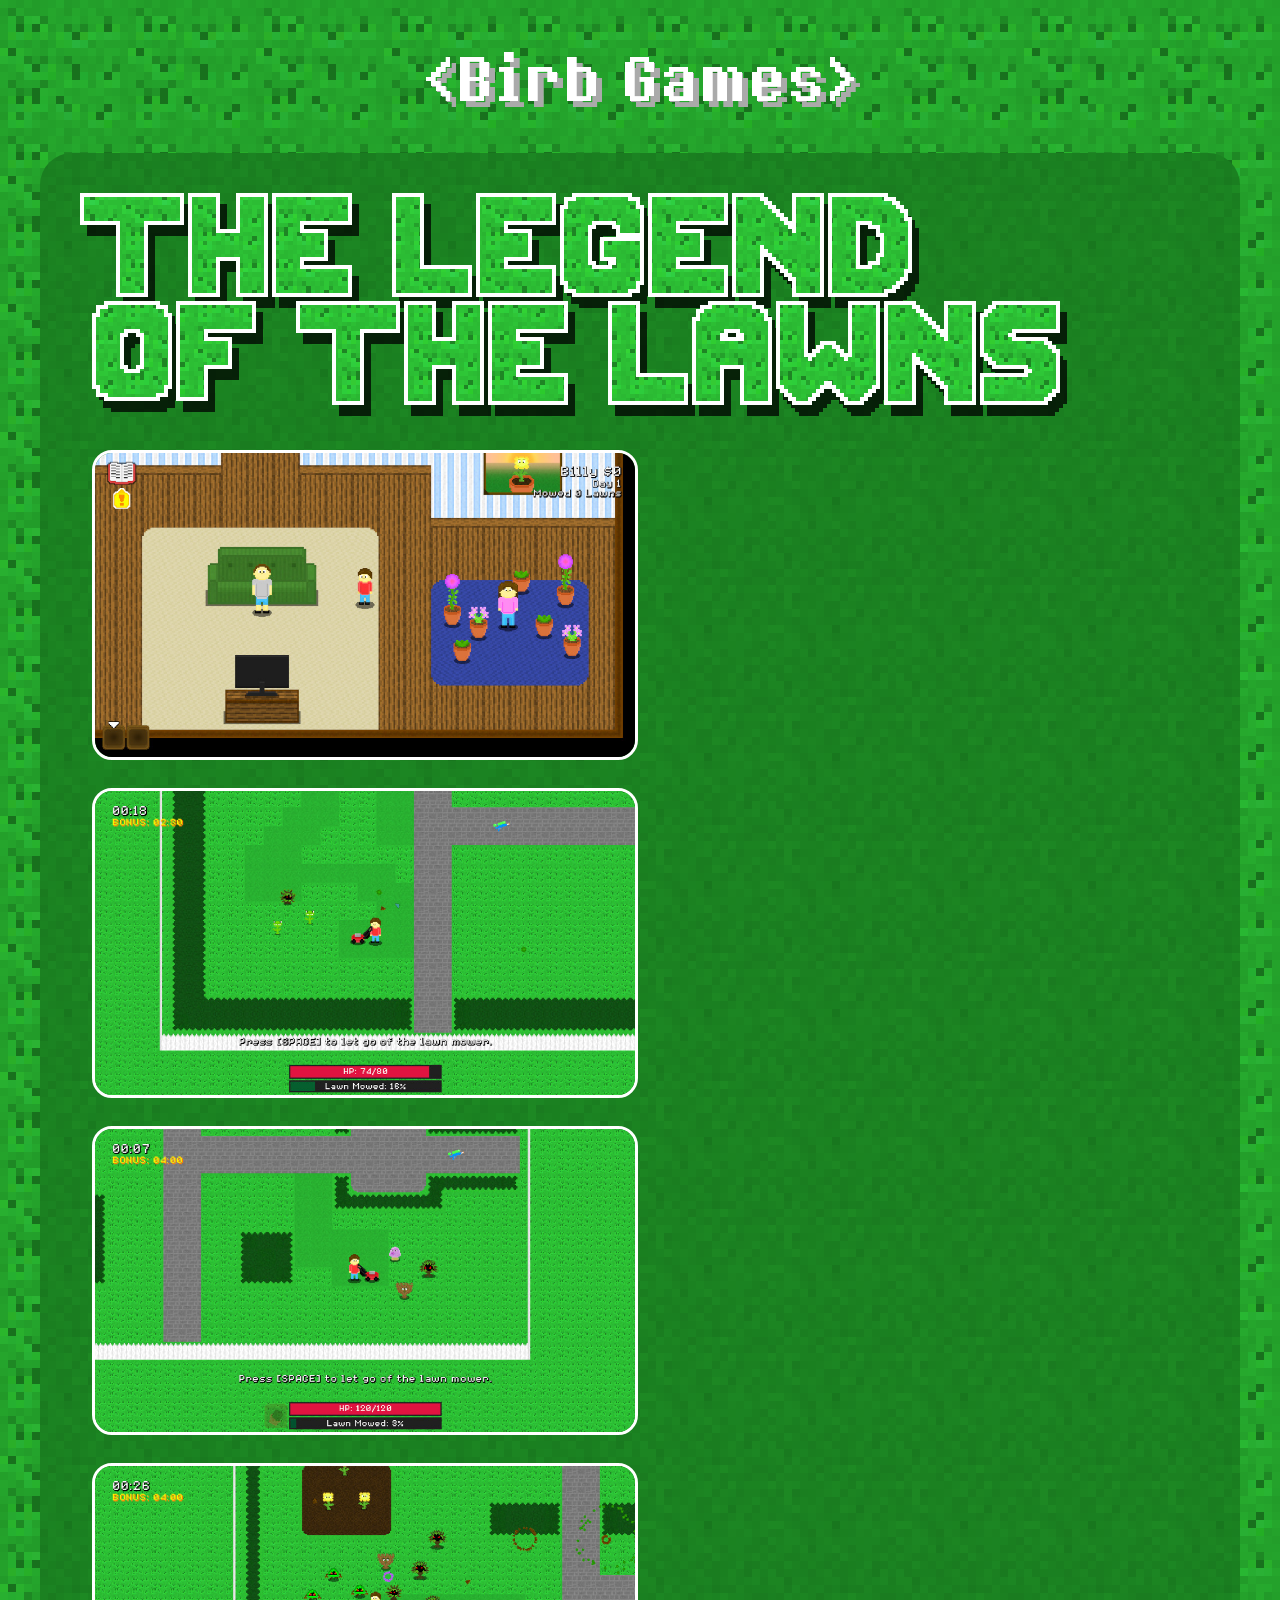
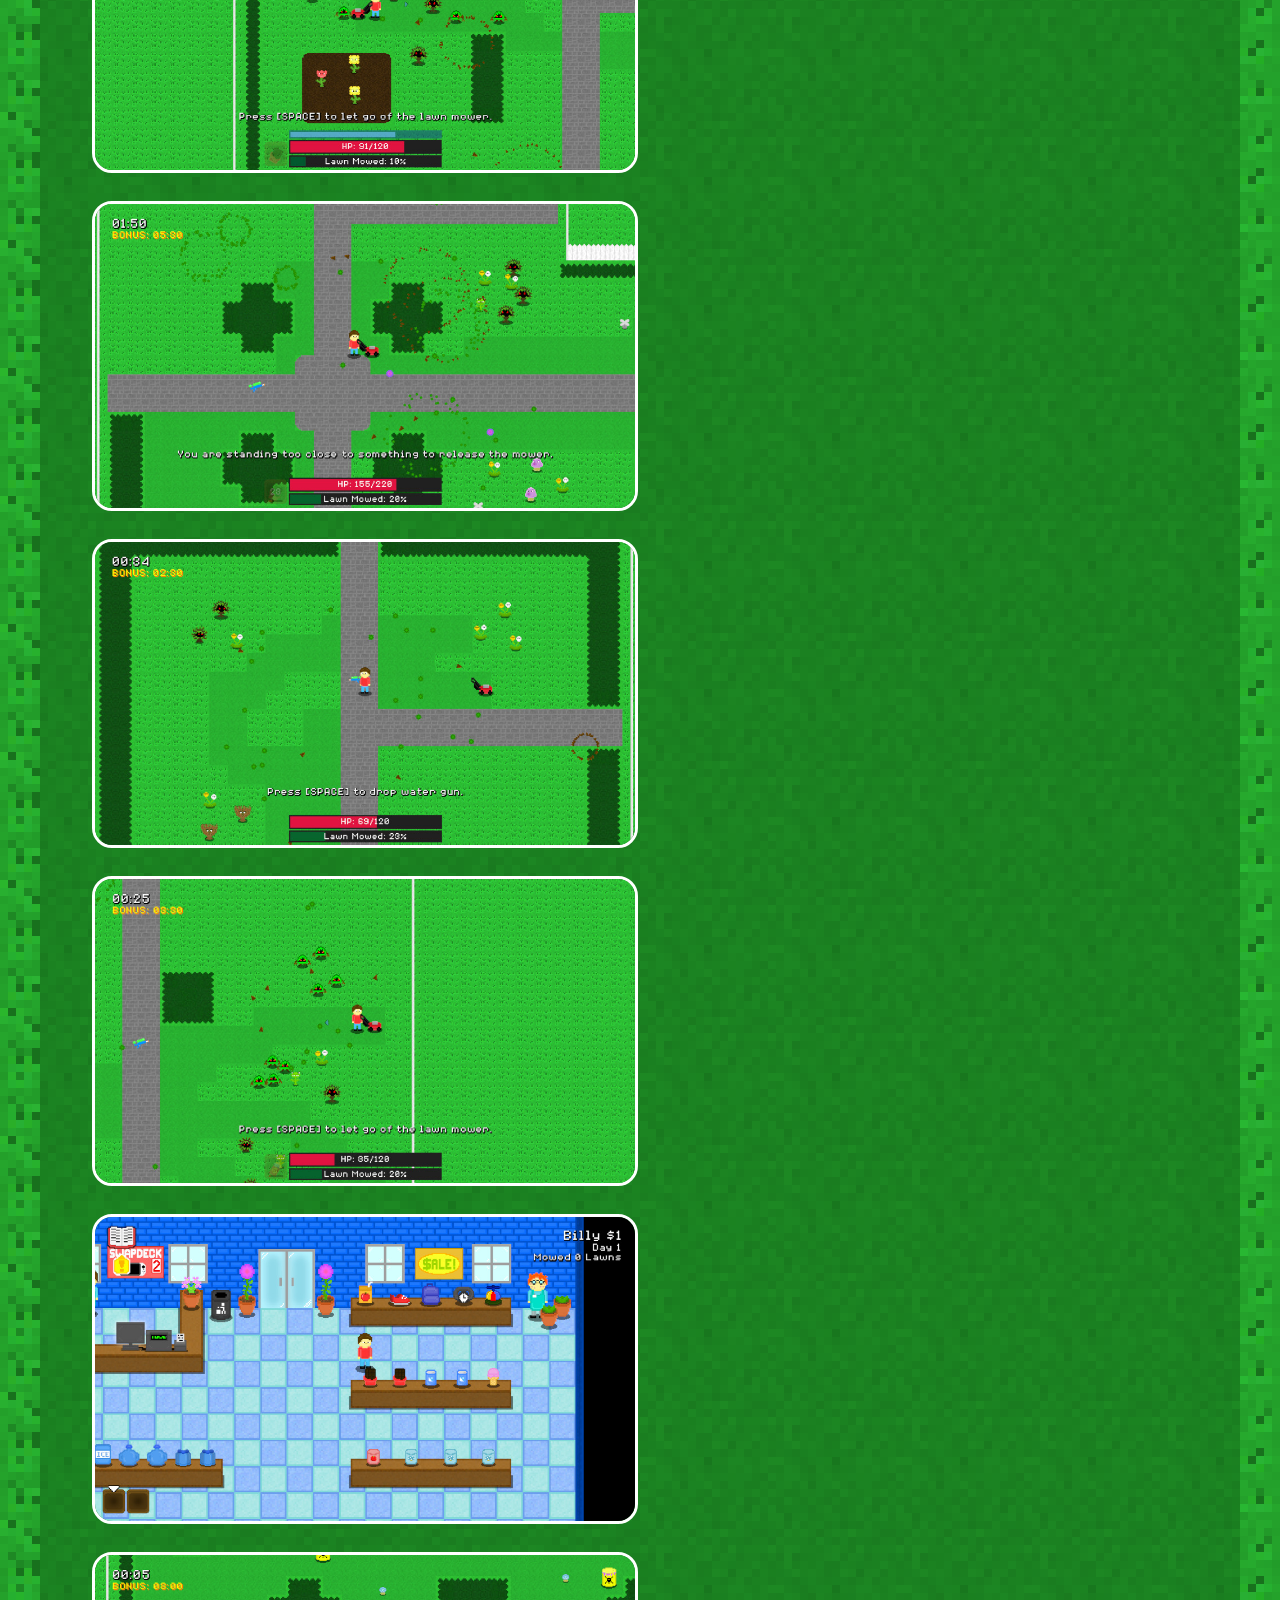
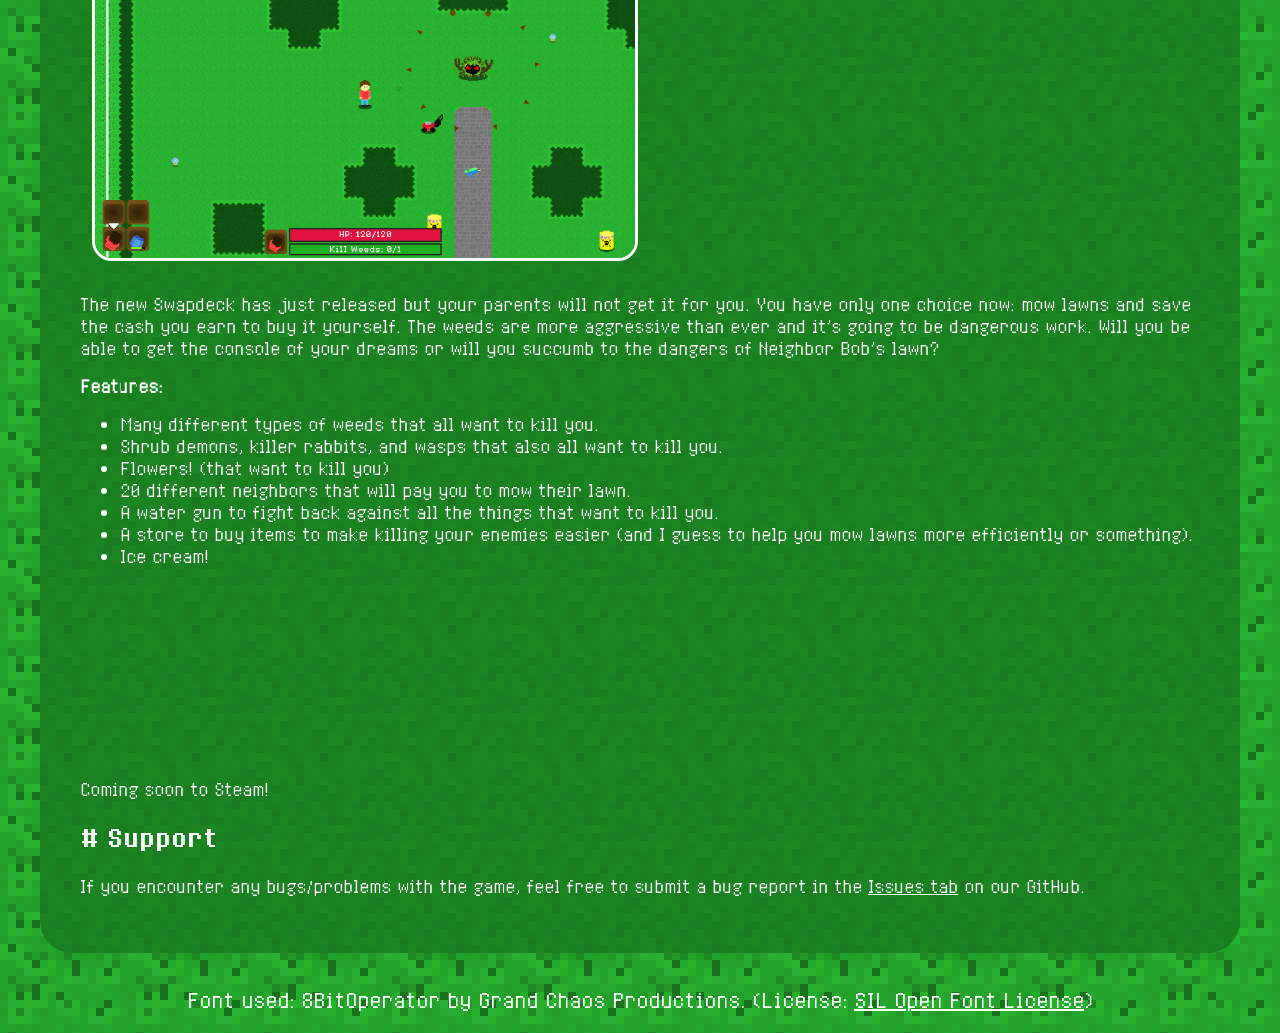
==== lotl.html @ 12267215 "Added page for The Legend of the Lawns." ====
<!DOCTYPE html>
<html>
	<head>
		<link rel="stylesheet" href="style/style.css" />
		<link rel="stylesheet" href="style/lotl.css" />
		<link rel="icon" type="image/x-icon" href="/favicon.ico" />
	</head>

	<body>
		<div>
			<a href="/" class="header-link"><h1 class="heading">&lt;Birb Games&gt;</h1></a>
		</div>

		<div class="game-box">
			<img src="/assets/lotl_title.png" alt="The Legend of the Lawns" />
			<br/><br/>

			<img class="screenshot" src="/assets/screenshots/lotl/home.jpg" />
			<img class="screenshot" src="/assets/screenshots/lotl/lawn1.jpg" />
			<img class="screenshot" src="/assets/screenshots/lotl/lawn2.jpg" />
			<img class="screenshot" src="/assets/screenshots/lotl/lawn3.jpg" />
			<img class="screenshot" src="/assets/screenshots/lotl/lawn4.jpg" />
			<img class="screenshot" src="/assets/screenshots/lotl/lawn5.jpg" />
			<img class="screenshot" src="/assets/screenshots/lotl/lawn6.jpg" />
			<img class="screenshot" src="/assets/screenshots/lotl/store.jpg" />
			<img class="screenshot" src="/assets/screenshots/lotl/super_thornweed.jpg" />

			<p class="description">
				The new Swapdeck has just released but your parents will not 
				get it for you. You have only one choice now: mow lawns and 
				save the cash you earn to buy it yourself. The weeds are more 
				aggressive than ever and it's going to be dangerous work. 
				Will you be able to get the console of your dreams or will you 
				succumb to the dangers of Neighbor Bob's lawn?
			</p>

			<p class="description">
				<strong>Features:</strong>
				<ul style="font-family: EightBitOperatorPlus">
					<li>Many different types of weeds that all want to kill you.</li>
					<li>Shrub demons, killer rabbits, and wasps that also all want to kill you.</li>
					<li>Flowers! (that want to kill you)</li>
					<li>20 different neighbors that will pay you to mow their lawn.</li>
					<li>A water gun to fight back against all the things that want to kill you.</li>
					<li>A store to buy items to make killing your enemies easier (and I guess to help you mow lawns more efficiently or something).</li>
					<li>Ice cream!</li>
				</ul>
			</p>

			<p class="description">
				<iframe frameborder="0" src="https://itch.io/embed/4573841?border_width=2&amp;bg_color=319742&amp;fg_color=fff&amp;link_color=a5f085" width="554" height="169"><a href="https://nullptr-error.itch.io/the-legend-of-the-lawns">The Legend of the Lawns by NullptrError</a></iframe>

				<br/><br/>

				Coming soon to Steam!
			</p>

			<div id="support">
				<h3 class="subsubheading"><a href="#support" class="header-link"># Support</a></h3>

				<p class="description">
					If you encounter any bugs/problems with the game, feel free to
					submit a bug report in the 
					<a href="https://github.com/Birb-Games/the-legend-of-the-lawns/issues">Issues tab</a> on our GitHub.
				</p>
			</div>
		</div>

		<footer>
			<p style="font-size: 20px;">
				Font used: 8BitOperator by Grand Chaos Productions.
				(License: 
				<a href="https://openfontlicense.org/open-font-license-official-text/">SIL Open Font License</a>)
			</p>
		</footer>
	</body>
</html>
---- style/style.css ----
body {
	background-color: #222;
}

@font-face {
	font-family: EightBitOperatorPlus;
	src: url("/assets/fonts/8BitOperator/8bitOperatorPlus-Regular.ttf");
}

@font-face {
	font-family: EightBitOperatorPlusBold;
	src: url("/assets/fonts/8BitOperator/8bitOperatorPlus-Bold.ttf");
}

.heading {
	color: white;
	text-align: center;
	font-size: 56px;
	font-family: EightBitOperatorPlusBold;
	text-shadow: 6px 6px #aaa;
}
.heading:hover {
	color: #ccc;
	text-shadow: 6px 6px #999;
}

#logo {
	display: flex;
	width: 180px;
	margin: auto;
	border: solid;
	border-color: #65c6d7;
	border-radius: 15px;
	border-width: 4px;
	padding: 8px;
}

.game-display {
	border-radius: 32px;
	background-color: #333;
	color: white;
	padding: 40px;
	margin: 32px;

	justify-content: center;
	display: flex;
}

.game-box {
	border-radius: 32px;
	background-color: #333;
	color: white;
	padding: 40px;
	margin: 32px;
}

.game-link {
	text-decoration: none;
	position: relative;
}

.game-image {
	max-width: 315px;
	padding: 10px;
	border-radius: 10px;

	-webkit-box-sizing: border-box; /* Safari/Chrome, other WebKit */
    -moz-box-sizing: border-box;    /* Firefox, other Gecko */
    box-sizing: border-box;         /* Opera/IE 8+ */
}

.game-image:hover {
	border: solid;
	border-color: white;
	border-width: 3px;
}

footer {
	color: white;
	text-align: center;
	font-family: EightBitOperatorPlus;
}

/* Links to other locations */
a:link, a:visited {
	color: #00CCFF;
}
a:hover {
	color: #FF00AA;
}

.header-link {
	text-decoration: none;
}

.description {
	font-family: EightBitOperatorPlus;
}

.subheading {
	font-family: EightBitOperatorPlusBold;
	font-size: 30px;
}

.subsubheading {
	font-family: EightBitOperatorPlusBold;
	font-size: 22px;
}

.screenshot {
	max-width: 540px;
	border-radius: 20px;
	margin: 12px;
}
---- style/lotl.css ----
body {
	background-image: url("/assets/grass.png");
}

.game-box {
	background-image: url("/assets/dark_grass.png");
}

.screenshot {
	border-color: white;
	border: solid;
}

a:link, a:visited {
	color: #fff;
}
a:hover {
	color: #ccc;
}
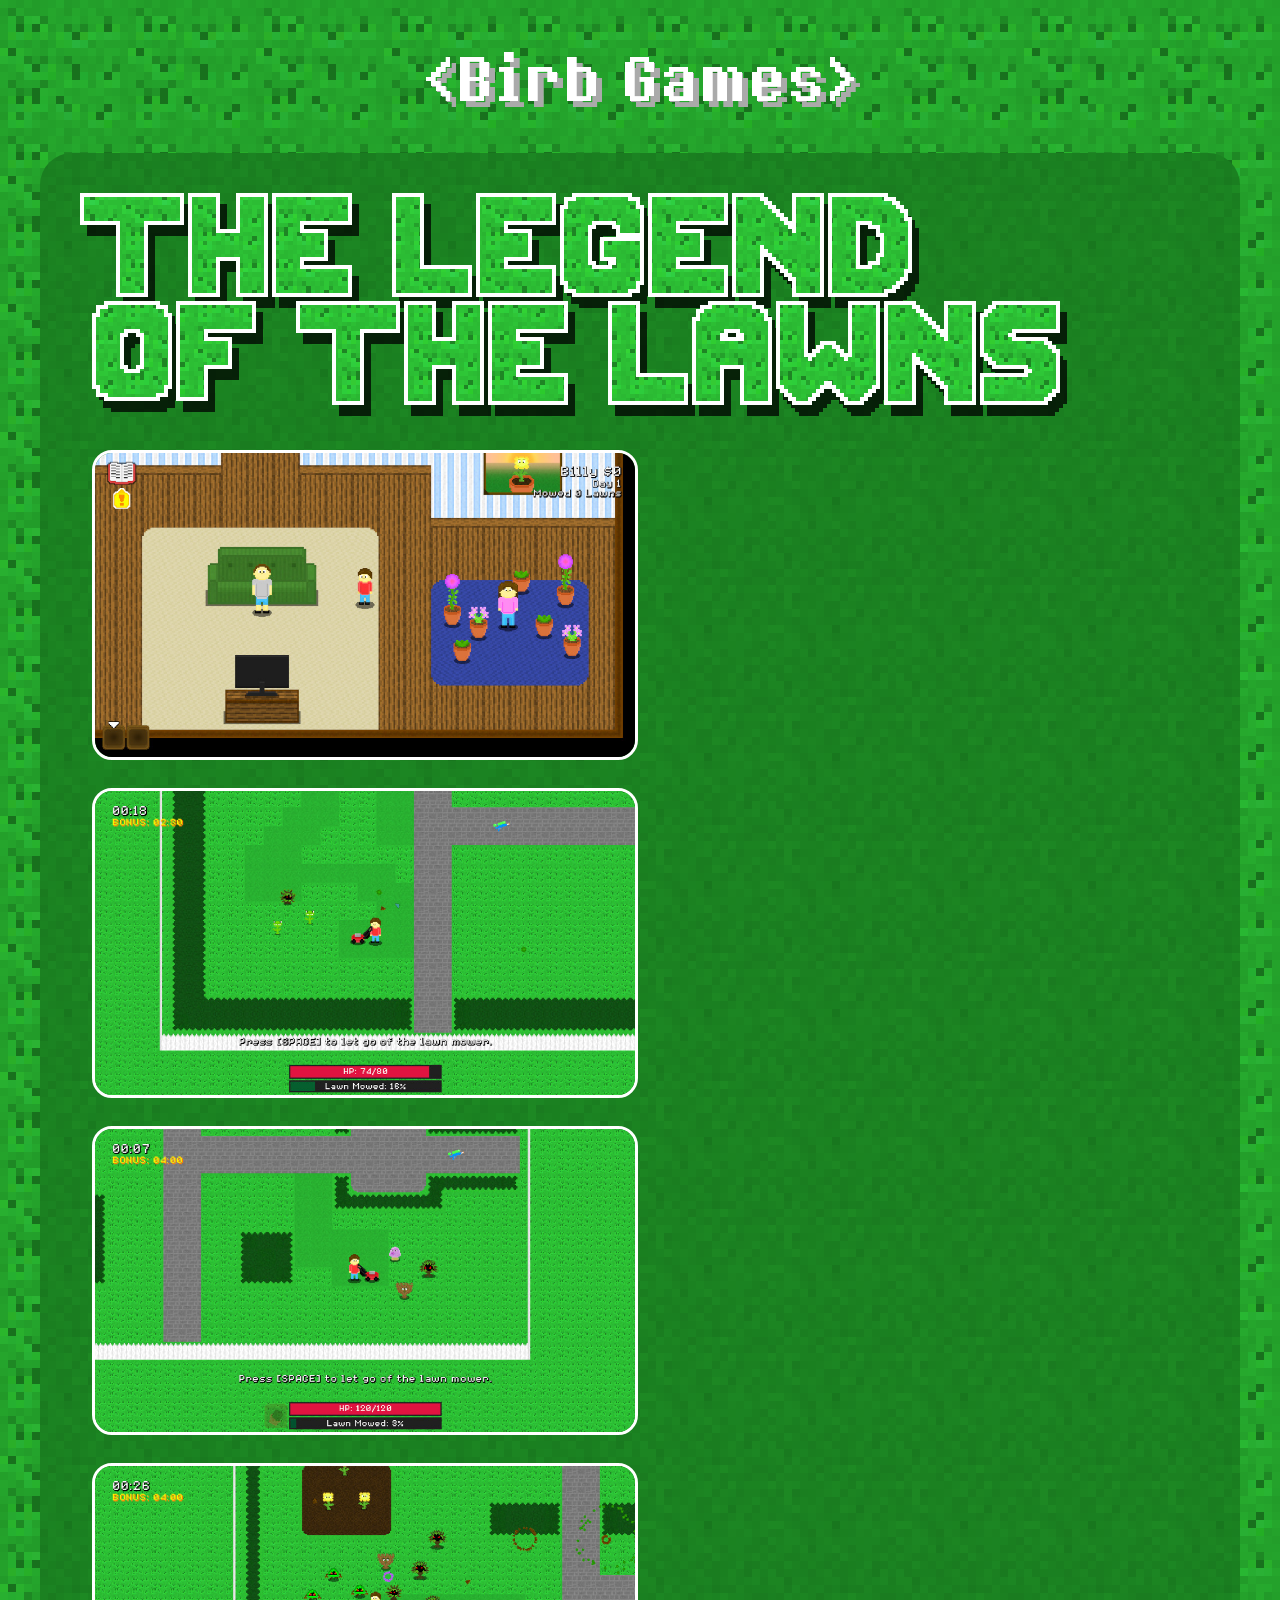
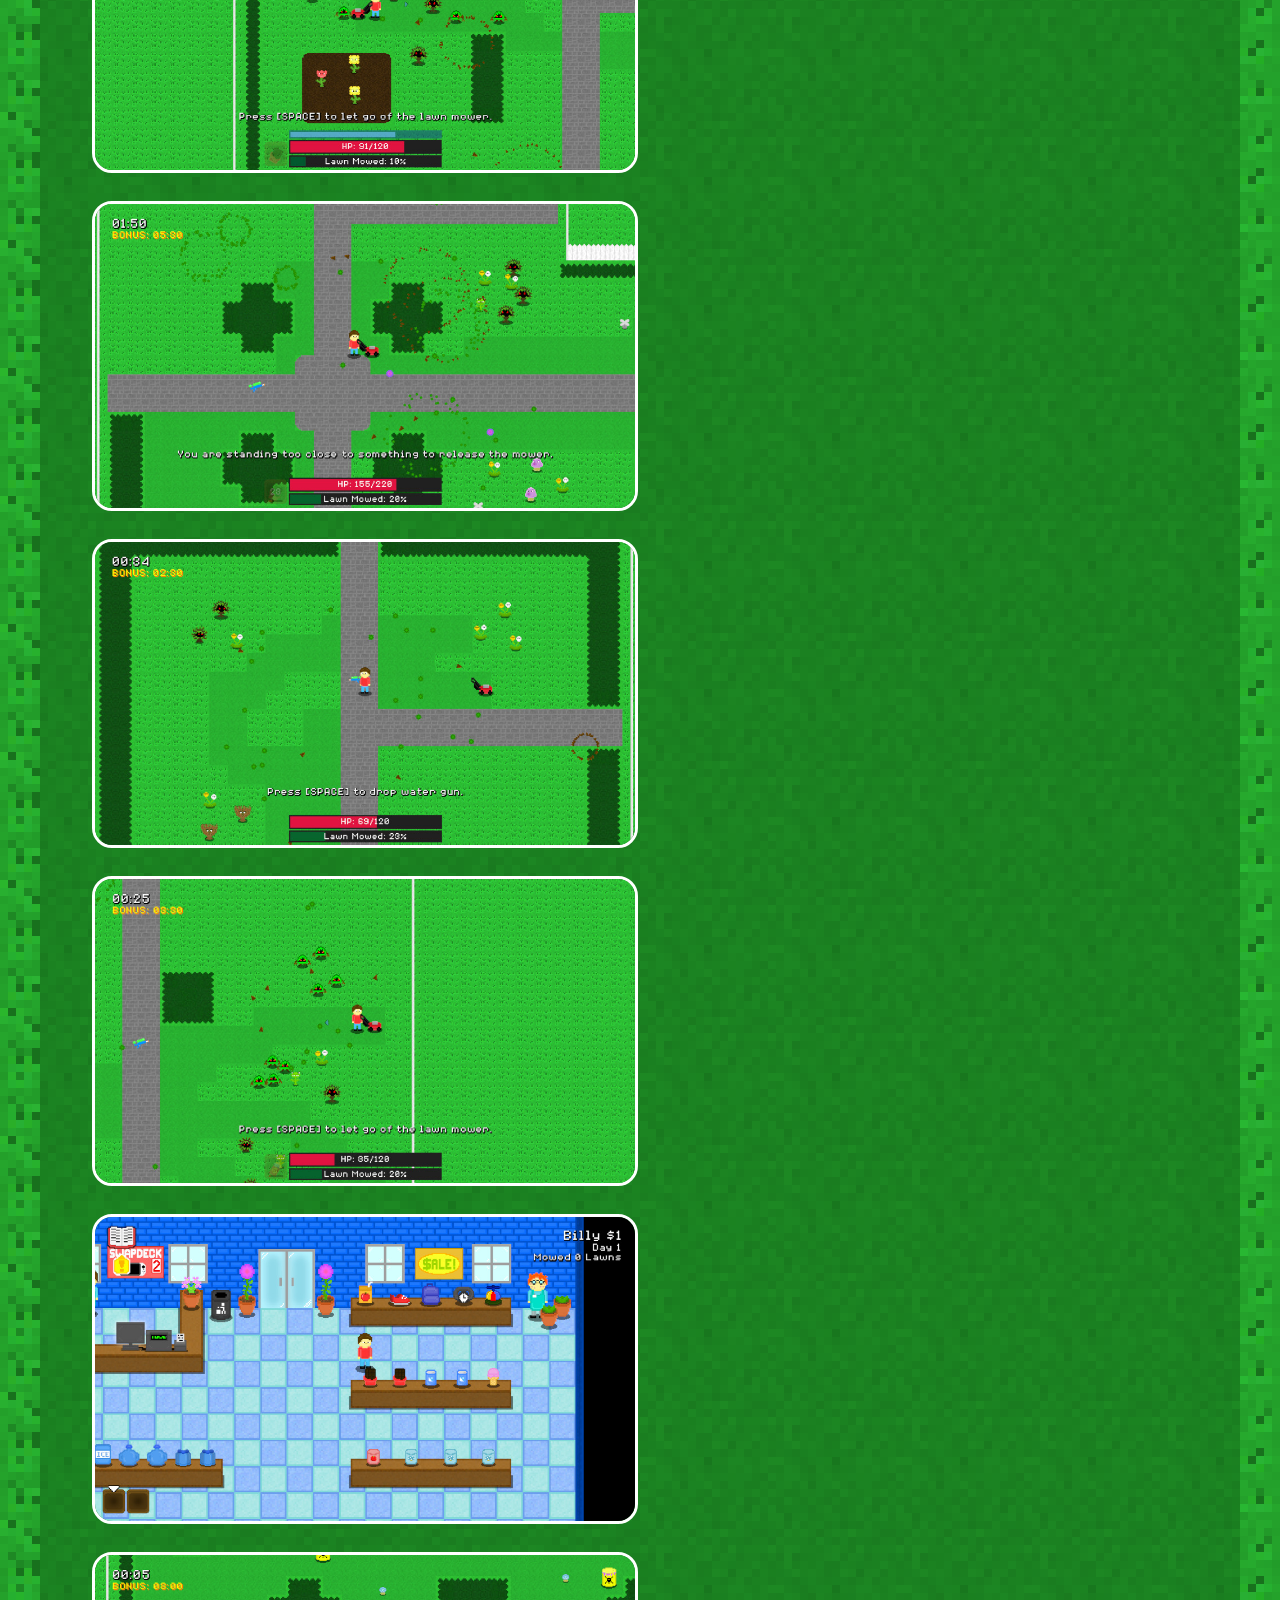
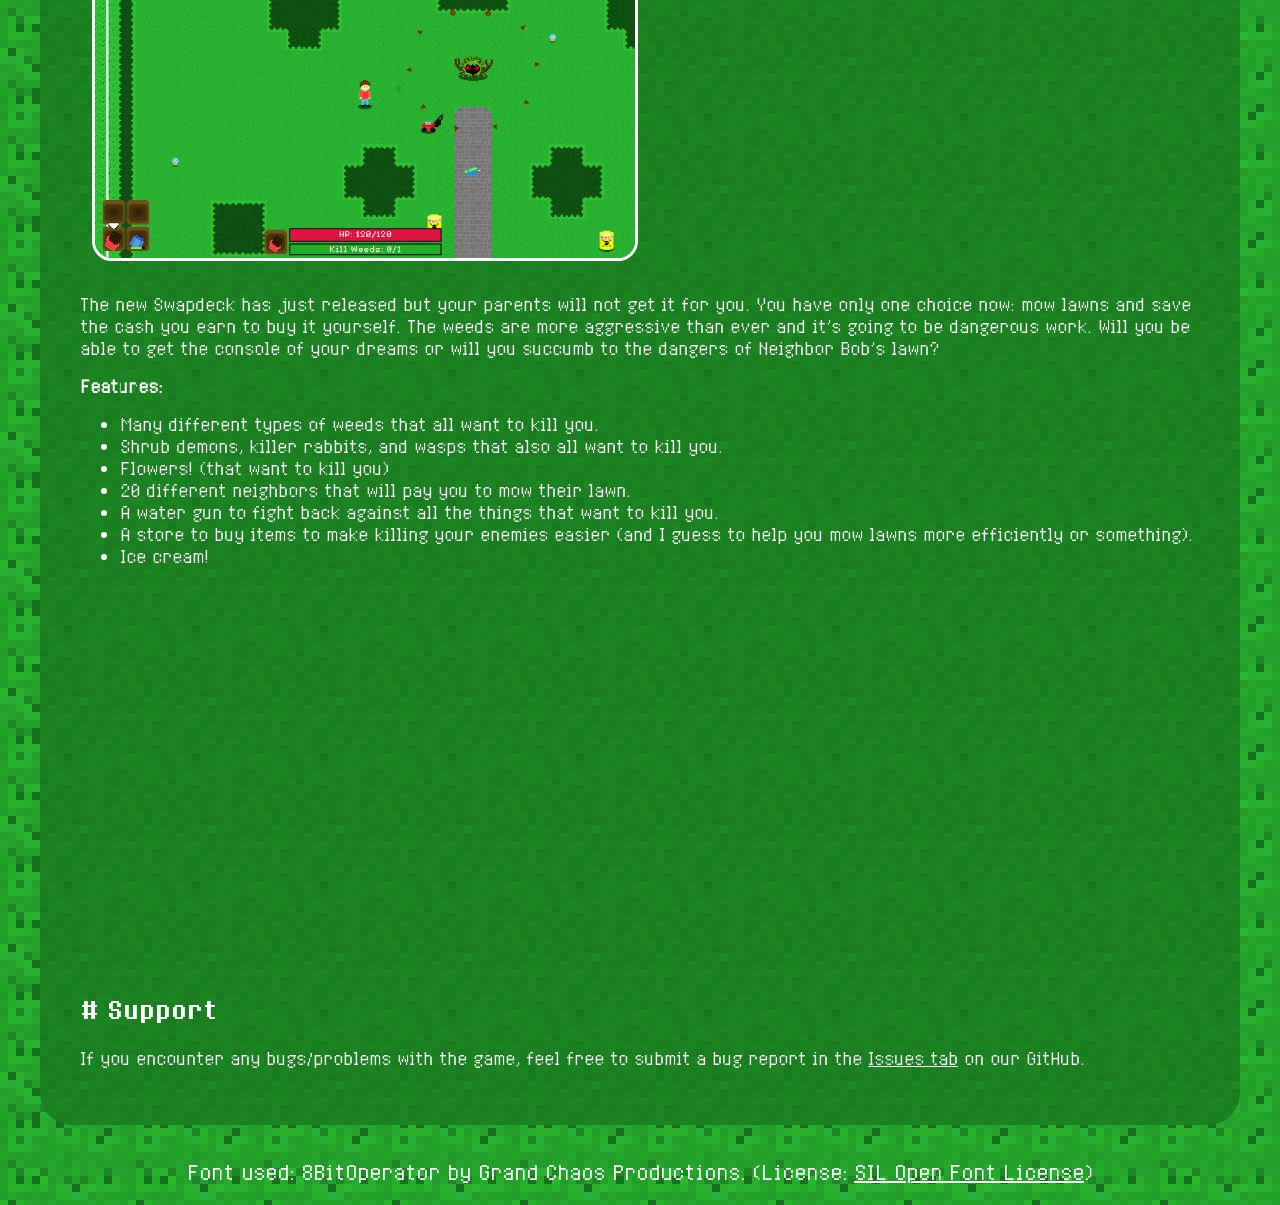
==== commit b57f4272: "Added embed for Steam to LotL page." ====
--- a/lotl.html
+++ b/lotl.html
@@ -52,7 +52,7 @@
 
 				<br/><br/>
 
-				Coming soon to Steam!
+				<iframe src="https://store.steampowered.com/widget/4970680/" frameborder="0" width="646" height="190"></iframe>
 			</p>
 
 			<div id="support">
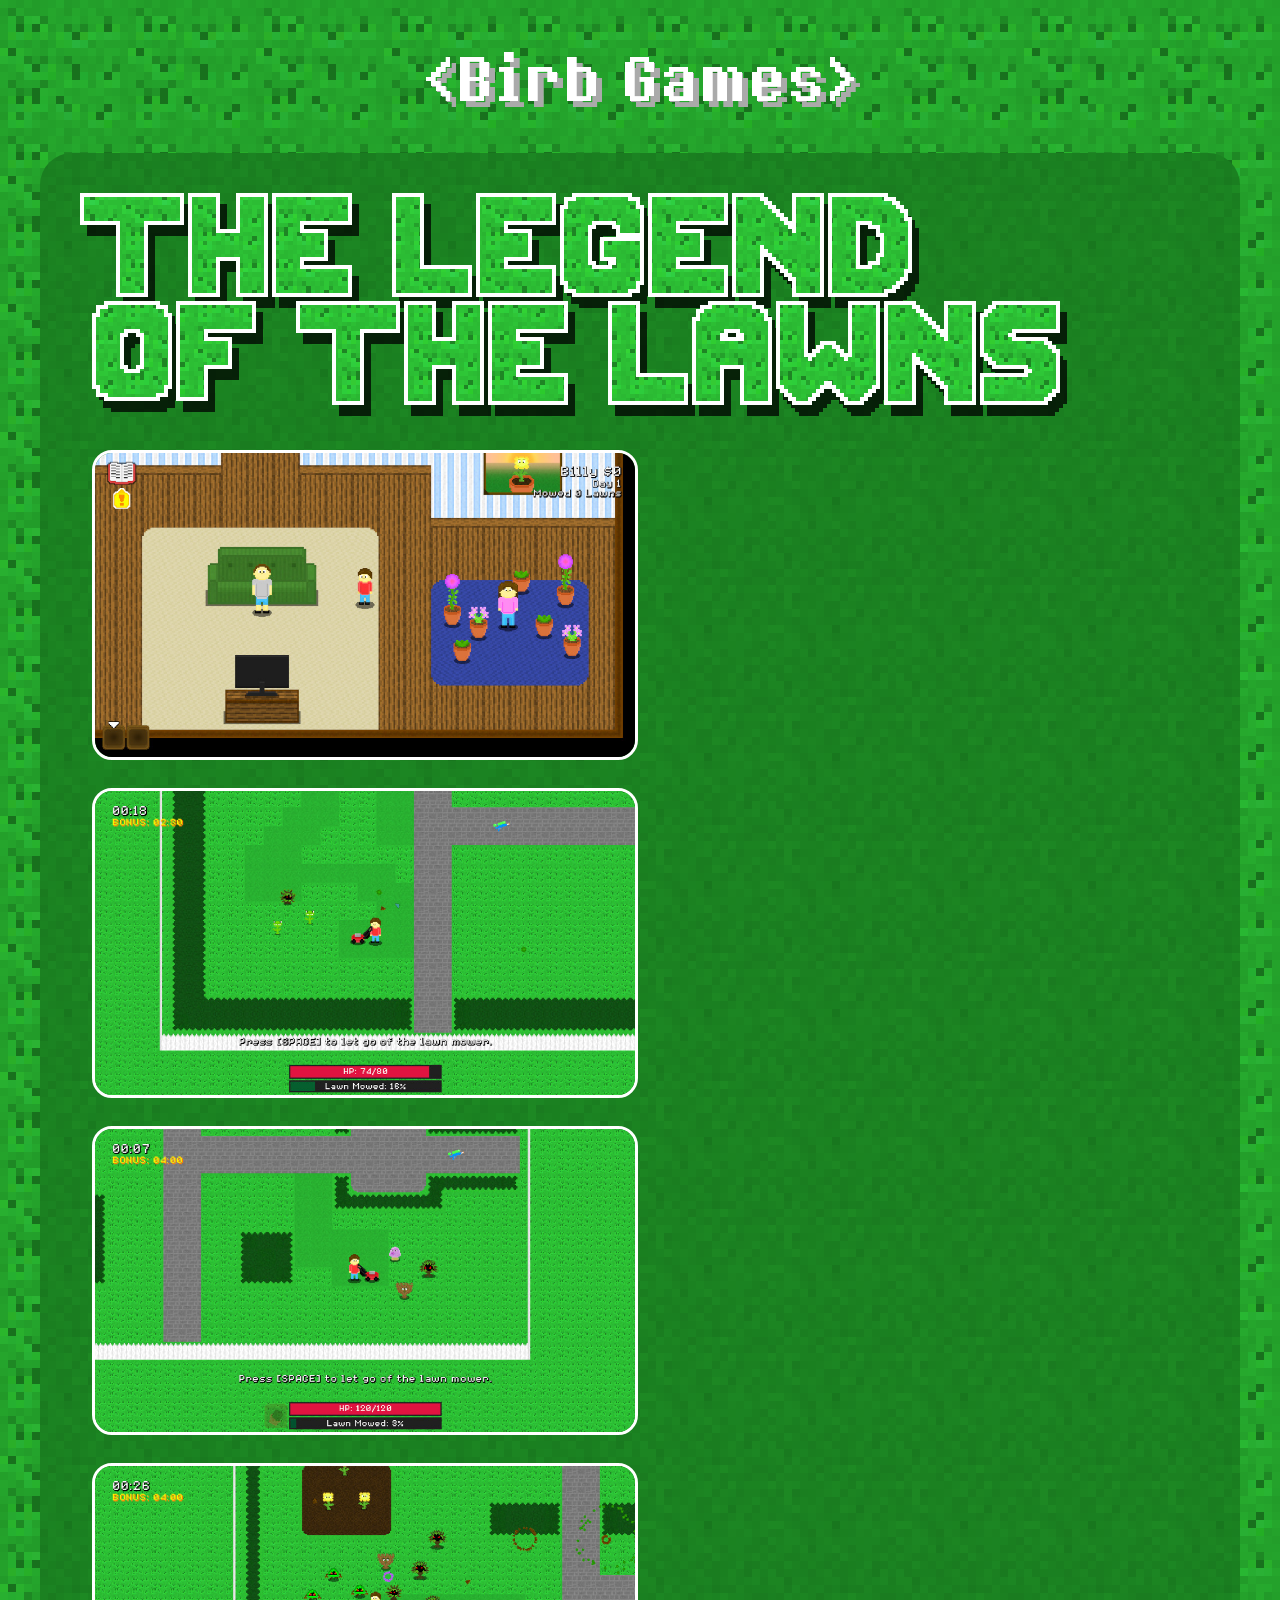
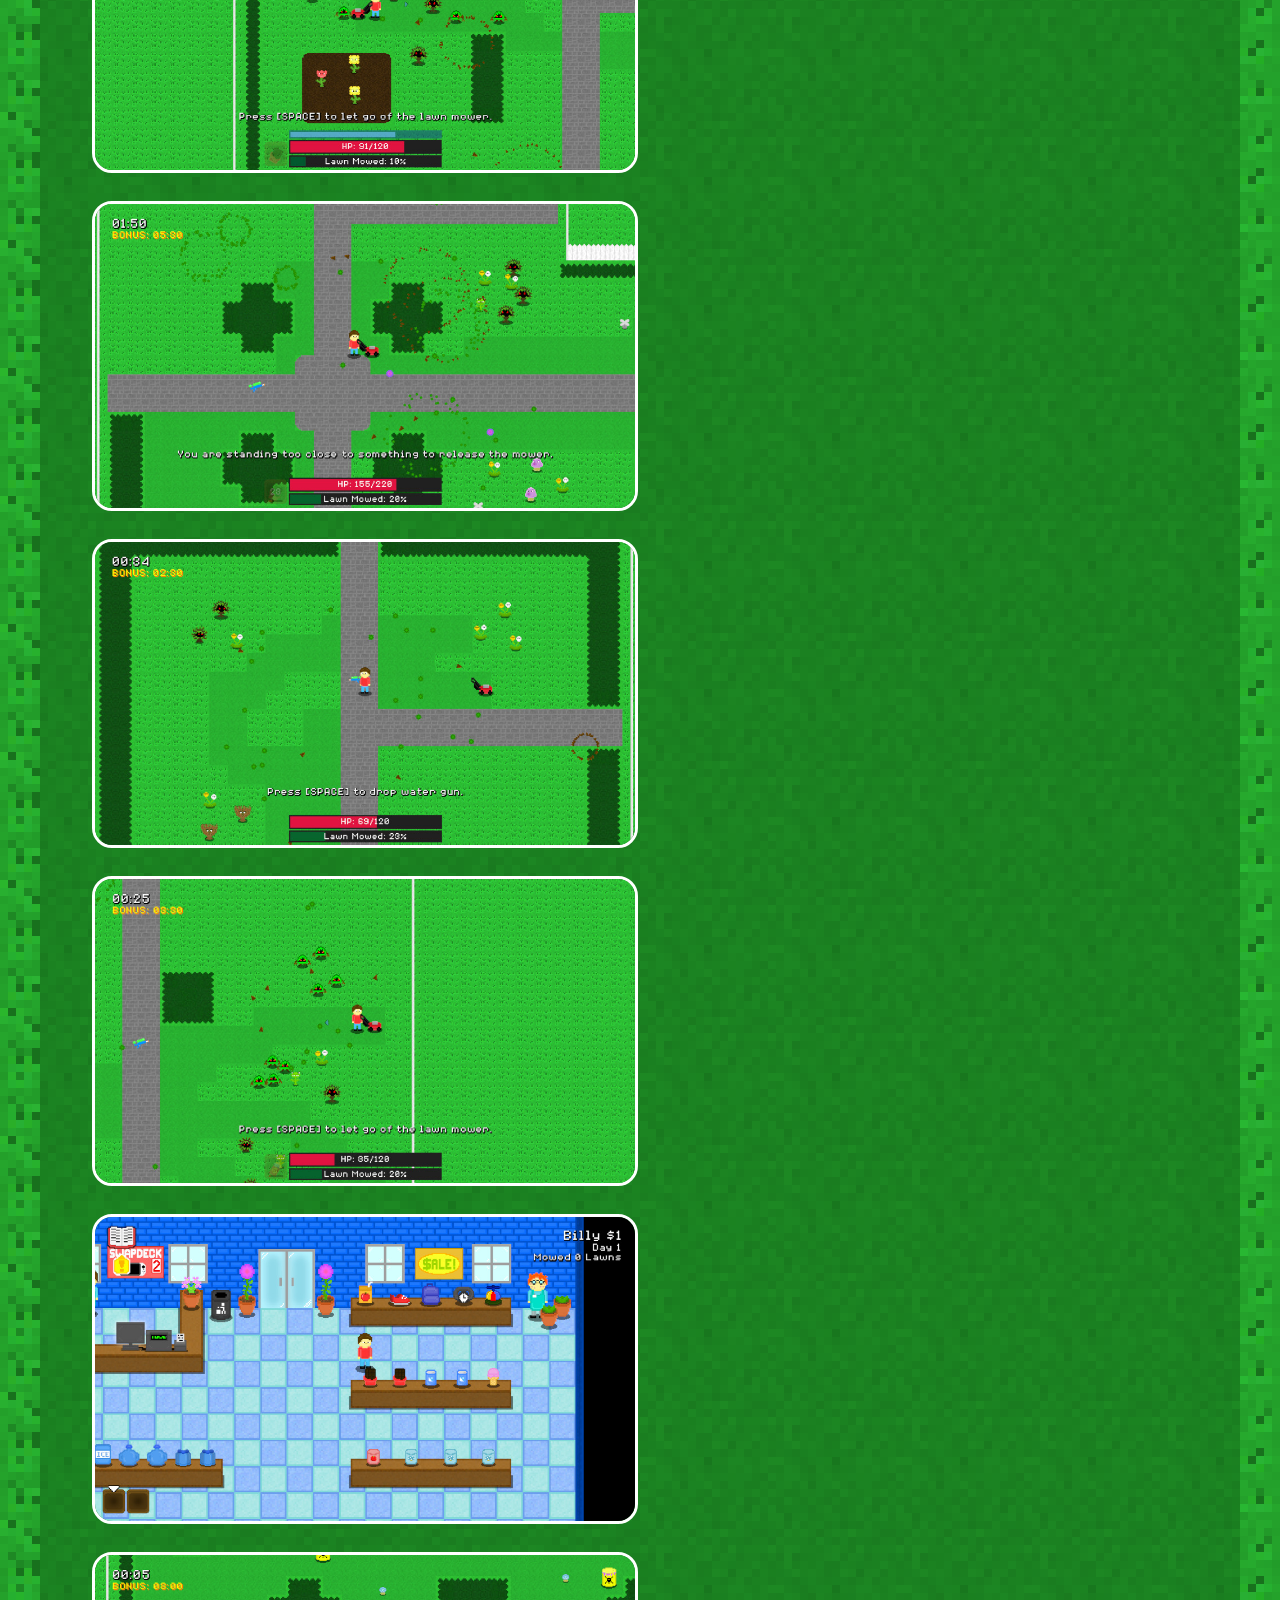
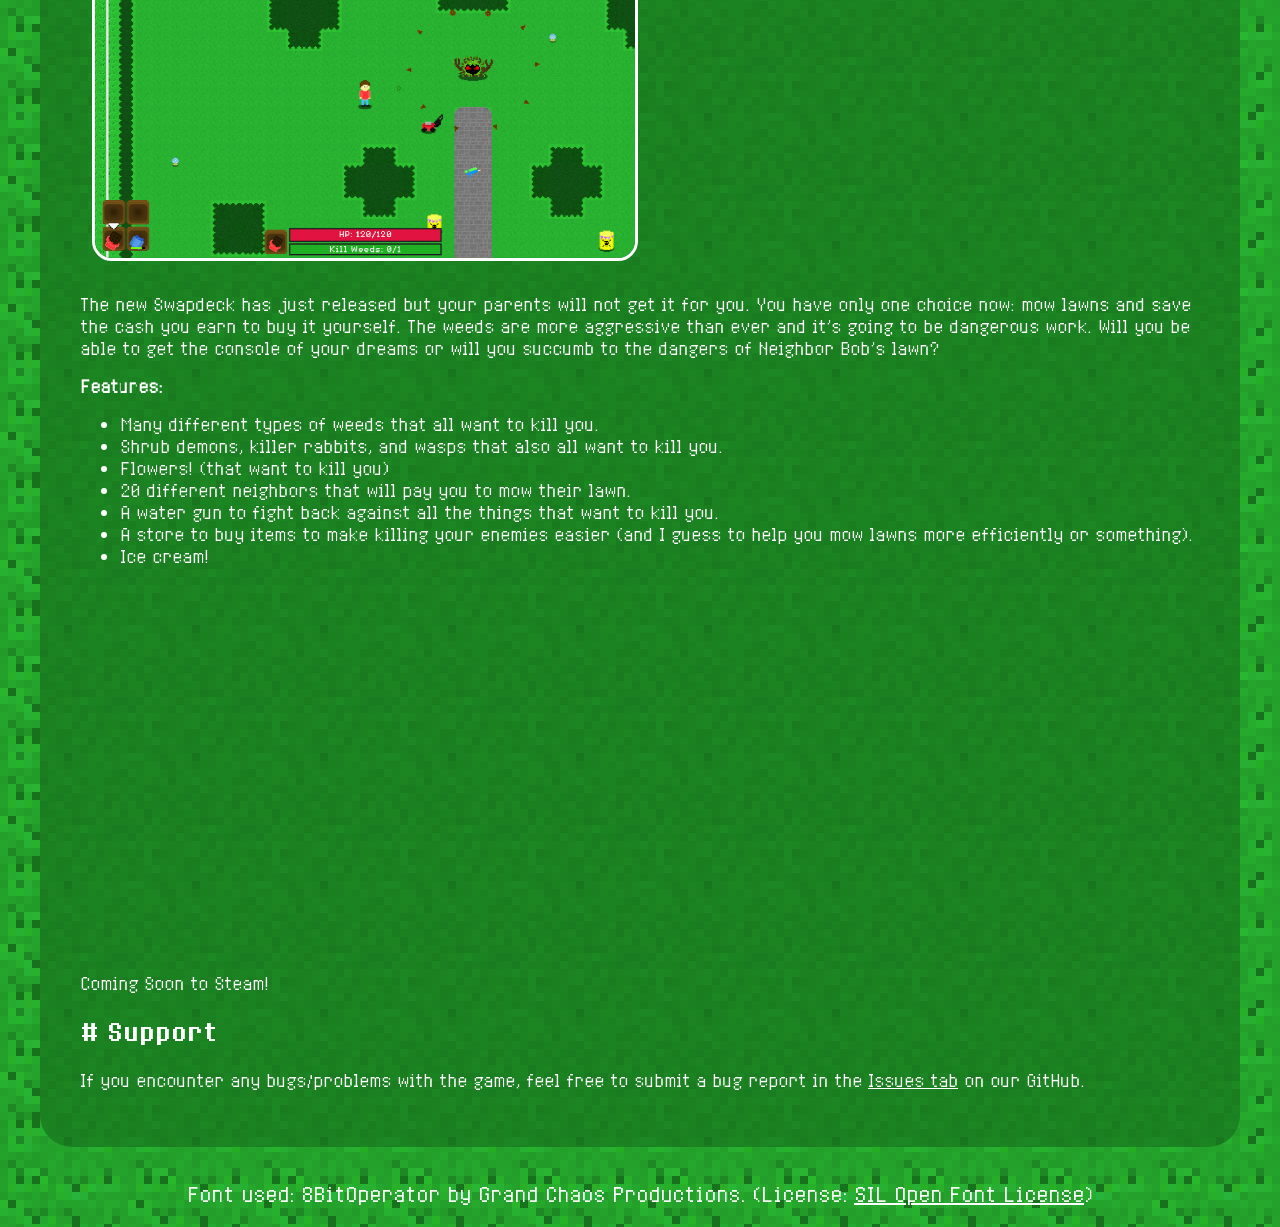
==== commit 52fe1941: "Added 'Coming Soon to Steam' to LotL webpage." ====
--- a/lotl.html
+++ b/lotl.html
@@ -1,6 +1,7 @@
 <!DOCTYPE html>
 <html>
 	<head>
+		<title>The Legend of the Lawns</title>
 		<link rel="stylesheet" href="style/style.css" />
 		<link rel="stylesheet" href="style/lotl.css" />
 		<link rel="icon" type="image/x-icon" href="/favicon.ico" />
@@ -53,6 +54,10 @@
 				<br/><br/>
 
 				<iframe src="https://store.steampowered.com/widget/4970680/" frameborder="0" width="646" height="190"></iframe>
+
+				<br/>
+
+				Coming Soon to Steam!
 			</p>
 
 			<div id="support">
